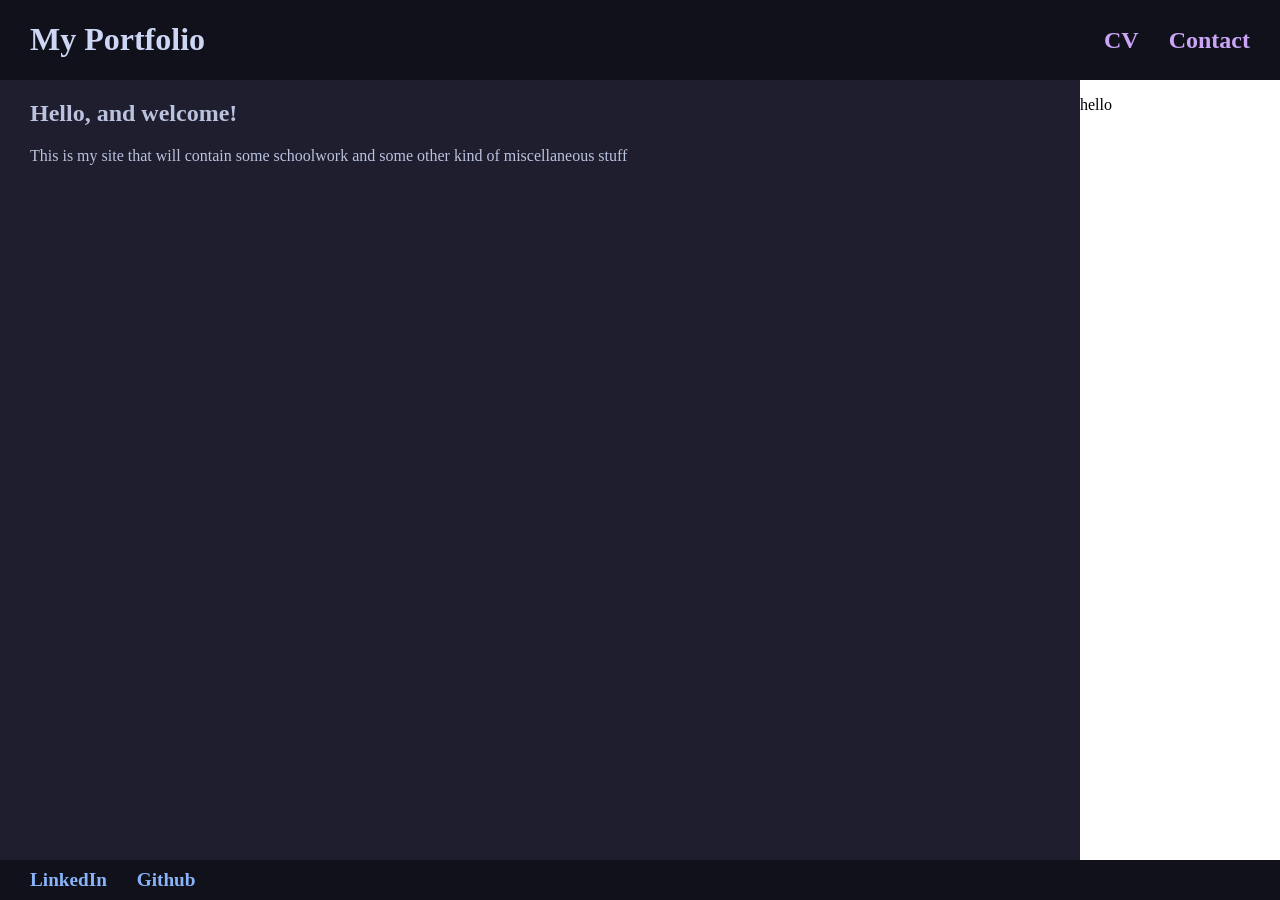
==== Portfolio/index.html @ 553c13f9 "portfolio started" ====
<!doctype html>
<html lang="en">
  <head>
    <meta charset="UTF-8" />
    <meta name="viewport" content="width=device-width, initial-scale=1.0" />
    <link rel="stylesheet" href="CSS/stylesheet.css" />
    <title>Home Page</title>
  </head>
  <body>
    <div class="wrapper">
      <header class="header">
        <h1>My Portfolio</h1>
      </header>
      <nav class="nav" id="navBar">
        <div>
          <a href="cv.html">CV</a>
          <a href="#contact">Contact</a>
          <a
            href="javascript:void(0);"
            style="font-size: 30px"
            class="icon"
            onclick="dropDown()"
          >
            &#9776;
          </a>
        </div>
      </nav>
      <main class="content">
        <article>
          <h1>Hello, and welcome!</h1>
          <p>
            This is my site that will contain some schoolwork and some other
            kind of miscellaneous stuff
          </p>
        </article>
      </main>
      <aside class="side">
        <p>hello</p>
      </aside>
      <footer class="footer">
        <div>
          <a href="#linkedin">LinkedIn</a>
          <a href="#github">Github</a>
        </div>
      </footer>
    </div>
  </body>
  <script src="JS/dropdown.js"></script>
</html>
---- Portfolio/CSS/stylesheet.css ----
/*This is the main StyleSheet*/
html,
body {
  margin: 0;
  padding: 0;
  height: 100%;
  width: 100%;
}

:root {
  /* Warm accents */
  --rosewater: #f5e0dc;
  --flamingo: #f2cdcd;
  --pink: #f5c2e7;
  --mauve: #cba6f7;

  /* Main Accents */
  --red: #f38ba8;
  --maroon: #eba0ac;
  --peach: #fab387;
  --yellow: #f9e2af;
  --green: #a6e3a1;
  --teal: #94e2d5;
  --sky: #89dceb;
  --sapphire: #74c7ec;
  --blue: #89b4fa;
  --lavender: #b4befe;

  /* Text & Foreground Tones */
  --text: #cdd6f4;
  --subtext0: #a6adc8;
  --subtext1: #bac2de;
  --overlay0: #6c7086;
  --overlay1: #7f849c;
  --overlay2: #9399b2;
  --surface0: #313244;
  --surface1: #45475a;
  --surface2: #585b70;

  /* Background Tones */
  --base: #1e1e2e;
  --mantle: #181825;
  --crust: #11111b;
}

.wrapper {
  min-height: 100%;
  display: grid;
  grid-template-columns: 9fr 200px;
  grid-auto-rows: 80px auto 40px;
  grid-template-areas:
    "header nav"
    "main side"
    "footer footer";
}

.header {
  grid-area: header;
  color: var(--text);
  background-color: var(--crust);
  padding-left: 30px;
}
.nav {
  grid-area: nav;
  background-color: var(--crust);
  display: grid;
}
.nav div {
  display: flex;
  align-self: center;
  justify-self: right;
  text-align: center;
  gap: 30px;
  padding-right: 30px;
}
.nav a {
  color: var(--mauve);
  font-weight: bold;
  font-size: 24px;
  text-decoration: none;
  transition-duration: 0.2s;
}
.nav a:hover {
  color: var(--lavender);
  transition-duration: 0.2s;
}
.content {
  grid-area: main;
  padding-left: 30px;
  color: var(--subtext1);
  background-color: var(--base);
}
c .side {
  grid-area: side;
  overflow: auto;
  width: 100%;
  text-align: center;
  color: var(--subtext0);
  background-color: var(--surface0);
  transition: all 1s;
}
.footer {
  grid-area: footer;
  align-content: center;
  background-color: var(--crust);
}
.footer div {
  display: flex;
  align-self: center;
  justify-self: right;
  text-align: center;
  gap: 30px;
  padding-left: 30px;
}
.footer a {
  color: var(--blue);
  text-decoration: none;
  font-size: larger;
  font-weight: bold;
}
.nav .icon {
  display: none;
}

@media (max-width: 800px) {
  .wrapper {
    grid-template-columns: 1fr;
    grid-auto-rows: auto 1fr auto auto;
    grid-template-areas:
      "header nav"
      "main main"
      "side side"
      "footer footer";
  }
  .nav {
    z-index: 1;
  }
  .nav div {
    display: grid;
    grid-template-columns: repeat(4, 1fr);
    padding-left: 15px;
    padding-right: 15px;
    justify-self: start;
  }
  .header {
    text-align: center;
    padding-left: 0;
  }
  .nav.responsive {
    grid-column: 1 / span 2;
    background-color: var(--mantle);
  }
  .nav.responsive a {
    display: grid;
    text-align: center;
  }
  .nav a {
    display: none;
  }
  .nav a.icon {
    display: block;
    position: fixed;
    top: 20px;
    right: 15px;
  }
  .nav.responsive a.icon {
    margin-left: auto;
  }
}
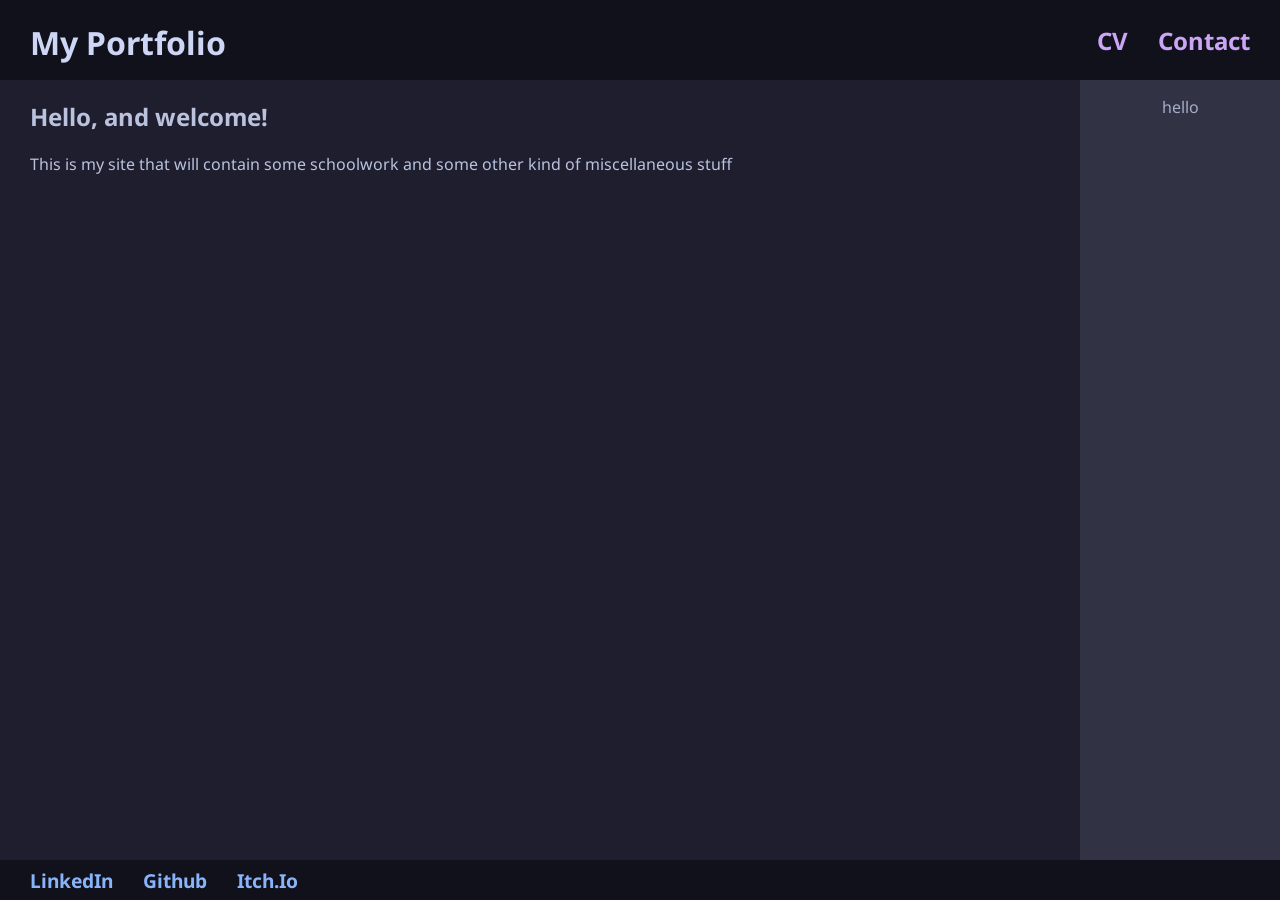
==== commit 35215364: "merged syles" ====
--- a/Portfolio/index.html
+++ b/Portfolio/index.html
@@ -5,6 +5,9 @@
     <meta name="viewport" content="width=device-width, initial-scale=1.0" />
     <link rel="stylesheet" href="CSS/stylesheet.css" />
     <title>Home Page</title>
+    <style>
+      @import url("https://fonts.googleapis.com/css2?family=Noto+Sans:ital,wght@0,100..900;1,100..900&display=swap");
+    </style>
   </head>
   <body>
     <div class="wrapper">
@@ -41,6 +44,7 @@
         <div>
           <a href="#linkedin">LinkedIn</a>
           <a href="#github">Github</a>
+          <a href="#ItchIo">Itch.Io</a>
         </div>
       </footer>
     </div>
--- a/Portfolio/CSS/stylesheet.css
+++ b/Portfolio/CSS/stylesheet.css
@@ -41,8 +41,11 @@
   --base: #1e1e2e;
   --mantle: #181825;
   --crust: #11111b;
+
+  font-family: "Noto Sans", sans-serif;
 }
 
+/* Native Layout */
 .wrapper {
   min-height: 100%;
   display: grid;
@@ -53,7 +56,15 @@
     "main side"
     "footer footer";
 }
-
+.subWrapper {
+  min-height: 100%;
+  display: grid;
+  grid-template-columns: 9fr 200px;
+  grid-auto-rows: 80px auto 40px;
+  grid-template-areas:
+    "header nav"
+    "main main";
+}
 .header {
   grid-area: header;
   color: var(--text);
@@ -77,12 +88,13 @@
   color: var(--mauve);
   font-weight: bold;
   font-size: 24px;
+  margin-top: 0;
   text-decoration: none;
-  transition-duration: 0.2s;
 }
 .nav a:hover {
   color: var(--lavender);
-  transition-duration: 0.2s;
+  margin-top: -5px;
+  transition: ease all 0.15s;
 }
 .content {
   grid-area: main;
@@ -90,7 +102,7 @@
   color: var(--subtext1);
   background-color: var(--base);
 }
-c .side {
+.side {
   grid-area: side;
   overflow: auto;
   width: 100%;
@@ -122,6 +134,7 @@
   display: none;
 }
 
+/* Mobile Layout */
 @media (max-width: 800px) {
   .wrapper {
     grid-template-columns: 1fr;
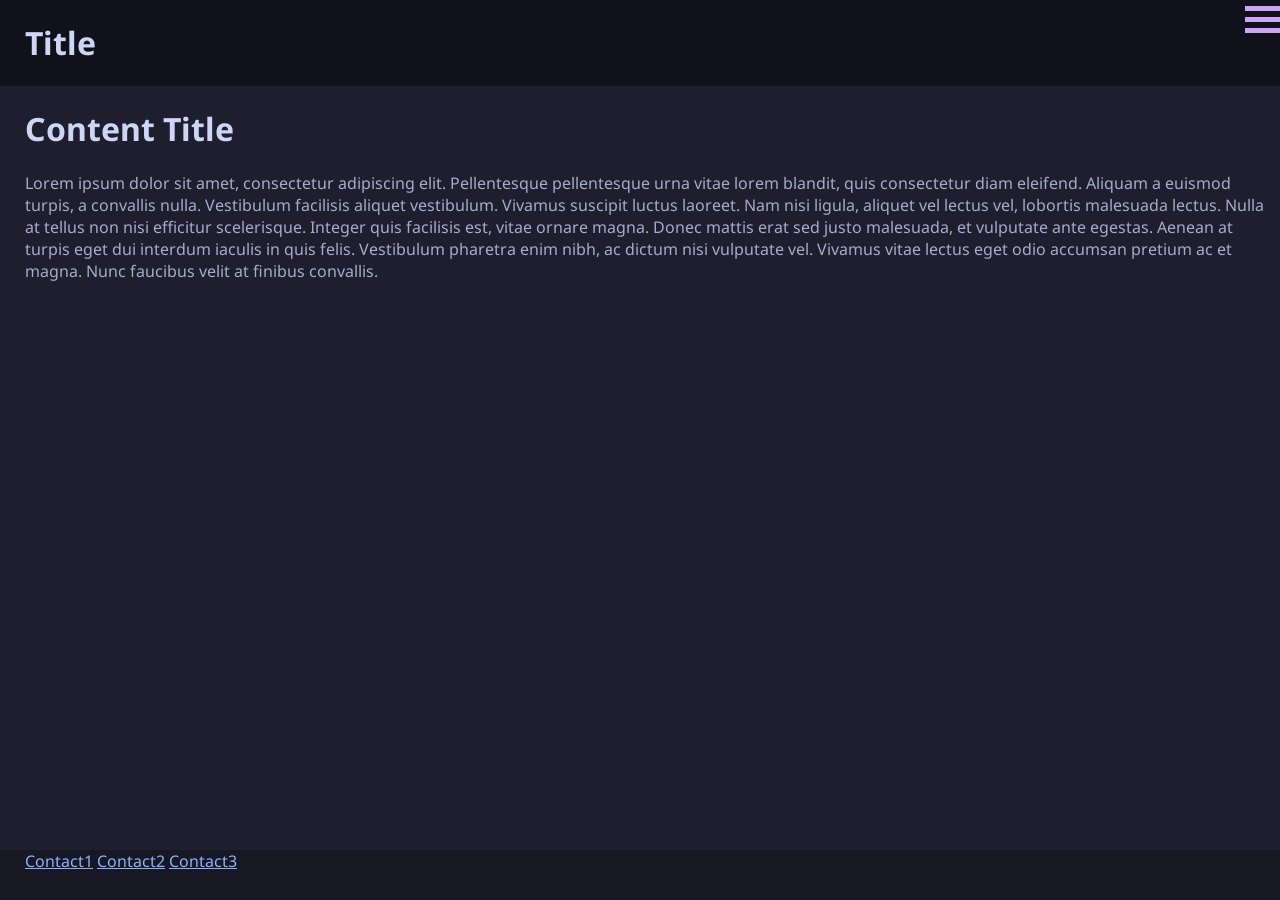
==== commit 58b5bacd: "Burger icon fix" ====
--- a/Portfolio/index.html
+++ b/Portfolio/index.html
@@ -10,44 +10,47 @@
     </style>
   </head>
   <body>
-    <div class="wrapper">
-      <header class="header">
-        <h1>My Portfolio</h1>
-      </header>
-      <nav class="nav" id="navBar">
-        <div>
-          <a href="cv.html">CV</a>
-          <a href="#contact">Contact</a>
-          <a
-            href="javascript:void(0);"
-            style="font-size: 30px"
-            class="icon"
-            onclick="dropDown()"
-          >
-            &#9776;
-          </a>
+    <header>
+      <div class="nav">
+        <h1>Title</h1>
+        <div id="links">
+          <a href="#">Link1</a>
+          <a href="#">Link2</a>
+          <a href="#">Link3</a>
         </div>
-      </nav>
-      <main class="content">
-        <article>
-          <h1>Hello, and welcome!</h1>
-          <p>
-            This is my site that will contain some schoolwork and some other
-            kind of miscellaneous stuff
-          </p>
-        </article>
-      </main>
-      <aside class="side">
-        <p>hello</p>
-      </aside>
-      <footer class="footer">
-        <div>
-          <a href="#linkedin">LinkedIn</a>
-          <a href="#github">Github</a>
-          <a href="#ItchIo">Itch.Io</a>
-        </div>
-      </footer>
-    </div>
+        <a href="javascript:void(0);" class="icon" onclick="nav()">
+          <div></div>
+          <div></div>
+          <div></div>
+        </a>
+      </div>
+    </header>
+
+    <main>
+      <div>
+        <h1>Content Title</h1>
+        <p>
+          Lorem ipsum dolor sit amet, consectetur adipiscing elit. Pellentesque
+          pellentesque urna vitae lorem blandit, quis consectetur diam eleifend.
+          Aliquam a euismod turpis, a convallis nulla. Vestibulum facilisis
+          aliquet vestibulum. Vivamus suscipit luctus laoreet. Nam nisi ligula,
+          aliquet vel lectus vel, lobortis malesuada lectus. Nulla at tellus non
+          nisi efficitur scelerisque. Integer quis facilisis est, vitae ornare
+          magna. Donec mattis erat sed justo malesuada, et vulputate ante
+          egestas. Aenean at turpis eget dui interdum iaculis in quis felis.
+          Vestibulum pharetra enim nibh, ac dictum nisi vulputate vel. Vivamus
+          vitae lectus eget odio accumsan pretium ac et magna. Nunc faucibus
+          velit at finibus convallis.
+        </p>
+      </div>
+    </main>
+    <footer>
+      <div>
+        <a href="#">Contact1</a>
+        <a href="#">Contact2</a>
+        <a href="#">Contact3</a>
+      </div>
+    </footer>
   </body>
-  <script src="JS/dropdown.js"></script>
+  <script src="JS/scripts.js"></script>
 </html>
--- a/Portfolio/CSS/stylesheet.css
+++ b/Portfolio/CSS/stylesheet.css
@@ -3,8 +3,6 @@
 body {
   margin: 0;
   padding: 0;
-  height: 100%;
-  width: 100%;
 }
 
 :root {
@@ -45,138 +43,79 @@
   font-family: "Noto Sans", sans-serif;
 }
 
-/* Native Layout */
-.wrapper {
-  min-height: 100%;
+body {
+  min-height: 100vh;
+  margin: 0;
   display: grid;
-  grid-template-columns: 9fr 200px;
-  grid-auto-rows: 80px auto 40px;
-  grid-template-areas:
-    "header nav"
-    "main side"
-    "footer footer";
+  grid-template-rows: auto 1fr auto;
+  font-family: "Noto Sans", sans-serif;
 }
-.subWrapper {
-  min-height: 100%;
-  display: grid;
-  grid-template-columns: 9fr 200px;
-  grid-auto-rows: 80px auto 40px;
-  grid-template-areas:
-    "header nav"
-    "main main";
+
+header {
+  min-height: 50px;
+  padding-left: 25px;
+  background: var(--crust);
 }
-.header {
-  grid-area: header;
-  color: var(--text);
-  background-color: var(--crust);
-  padding-left: 30px;
+main {
+  min-height: 50px;
+  padding-left: 25px;
+  background: var(--base);
 }
+footer {
+  min-height: 50px;
+  padding-left: 25px;
+  background: var(--mantle);
+}
+
 .nav {
-  grid-area: nav;
-  background-color: var(--crust);
-  display: grid;
+  flex-direction: row;
+  position: relative;
+  overflow: hidden;
 }
-.nav div {
-  display: flex;
-  align-self: center;
-  justify-self: right;
-  text-align: center;
-  gap: 30px;
-  padding-right: 30px;
+.nav #links {
+  display: none;
 }
 .nav a {
-  color: var(--mauve);
-  font-weight: bold;
-  font-size: 24px;
-  margin-top: 0;
+  display: block;
+  height: 100%;
+  color: white;
   text-decoration: none;
-}
-.nav a:hover {
-  color: var(--lavender);
-  margin-top: -5px;
-  transition: ease all 0.15s;
-}
-.content {
-  grid-area: main;
-  padding-left: 30px;
-  color: var(--subtext1);
-  background-color: var(--base);
-}
-.side {
-  grid-area: side;
-  overflow: auto;
-  width: 100%;
-  text-align: center;
-  color: var(--subtext0);
-  background-color: var(--surface0);
-  transition: all 1s;
-}
-.footer {
-  grid-area: footer;
-  align-content: center;
-  background-color: var(--crust);
-}
-.footer div {
-  display: flex;
-  align-self: center;
-  justify-self: right;
-  text-align: center;
-  gap: 30px;
-  padding-left: 30px;
-}
-.footer a {
-  color: var(--blue);
-  text-decoration: none;
-  font-size: larger;
-  font-weight: bold;
-}
-.nav .icon {
-  display: none;
+  font-size: 17px;
 }
 
-/* Mobile Layout */
+.nav a.icon {
+  position: absolute;
+  right: 0;
+  top: 0;
+}
+a.icon div {
+  width: 35px;
+  height: 5px;
+  background-color: var(--mauve);
+  margin: 6px 0;
+}
+
+.nav a:hover {
+  background-color: var(--surface0);
+  color: black;
+}
+
+/* --- Text --- */
+h1,
+h2,
+h3,
+h4,
+h5 {
+  color: var(--text);
+}
+
+a {
+  color: var(--blue);
+}
+
+p {
+  color: var(--subtext0);
+}
+
 @media (max-width: 800px) {
-  .wrapper {
-    grid-template-columns: 1fr;
-    grid-auto-rows: auto 1fr auto auto;
-    grid-template-areas:
-      "header nav"
-      "main main"
-      "side side"
-      "footer footer";
-  }
-  .nav {
-    z-index: 1;
-  }
-  .nav div {
-    display: grid;
-    grid-template-columns: repeat(4, 1fr);
-    padding-left: 15px;
-    padding-right: 15px;
-    justify-self: start;
-  }
-  .header {
-    text-align: center;
-    padding-left: 0;
-  }
-  .nav.responsive {
-    grid-column: 1 / span 2;
-    background-color: var(--mantle);
-  }
-  .nav.responsive a {
-    display: grid;
-    text-align: center;
-  }
-  .nav a {
-    display: none;
-  }
-  .nav a.icon {
-    display: block;
-    position: fixed;
-    top: 20px;
-    right: 15px;
-  }
-  .nav.responsive a.icon {
-    margin-left: auto;
-  }
 }
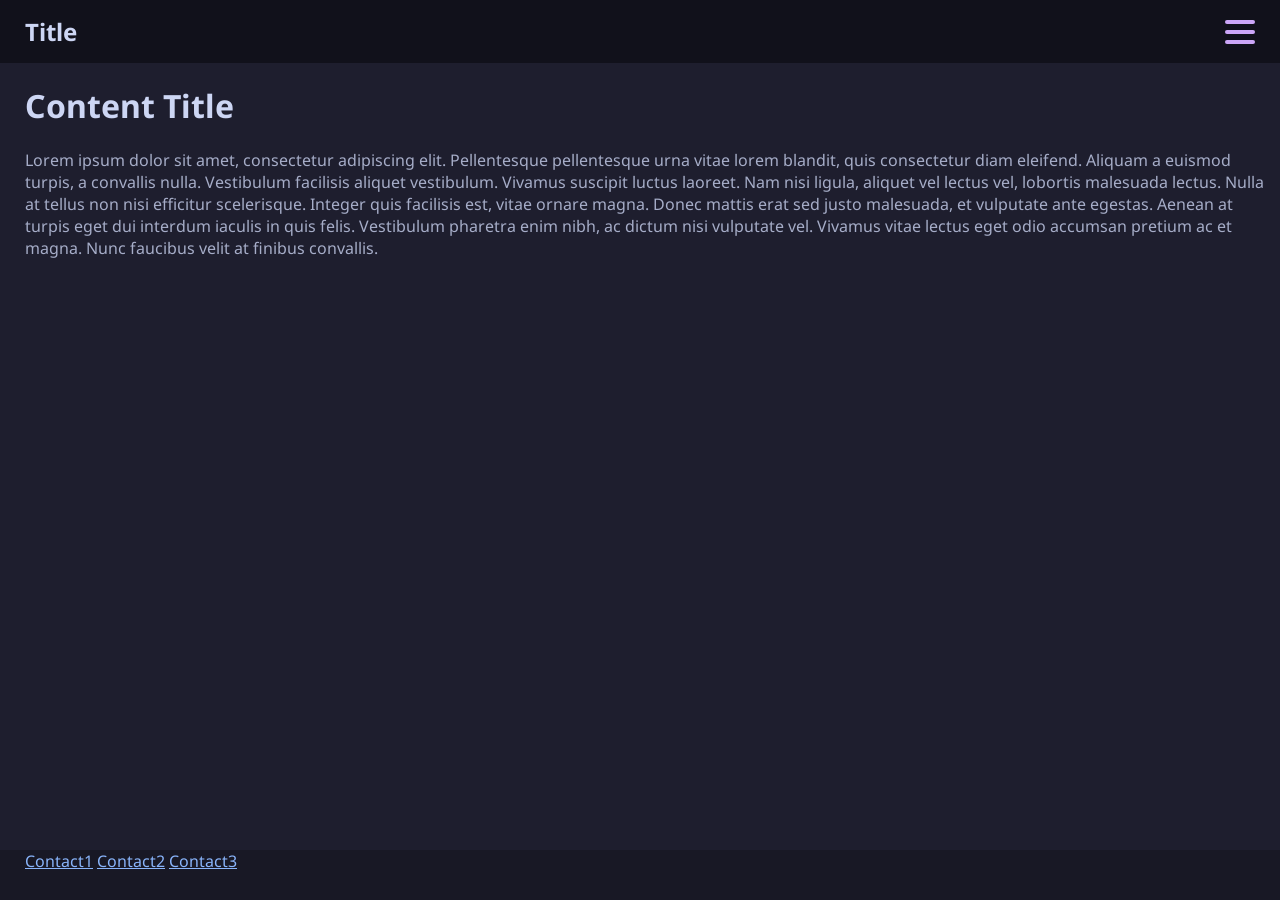
==== commit 7dbc4be5: "fixed burger" ====
--- a/Portfolio/index.html
+++ b/Portfolio/index.html
@@ -11,18 +11,18 @@
   </head>
   <body>
     <header>
-      <div class="nav">
+      <div class="header-top">
         <h1>Title</h1>
-        <div id="links">
-          <a href="#">Link1</a>
-          <a href="#">Link2</a>
-          <a href="#">Link3</a>
-        </div>
-        <a href="javascript:void(0);" class="icon" onclick="nav()">
+        <div id="navIcon" onclick="nav()">
           <div></div>
           <div></div>
           <div></div>
-        </a>
+        </div>
+      </div>
+      <div id="links" class="nav-links">
+        <a href="#">Link1</a>
+        <a href="#">Link2</a>
+        <a href="#">Link3</a>
       </div>
     </header>
 
--- a/Portfolio/CSS/stylesheet.css
+++ b/Portfolio/CSS/stylesheet.css
@@ -52,10 +52,10 @@
 }
 
 header {
-  min-height: 50px;
-  padding-left: 25px;
   background: var(--crust);
+  padding: 15px 25px;
 }
+
 main {
   min-height: 50px;
   padding-left: 25px;
@@ -67,37 +67,58 @@
   background: var(--mantle);
 }
 
-.nav {
+/* Top row containing the Title and the Hamburger Icon */
+.header-top {
+  display: flex;
+  align-items: center;
+  justify-content: space-between;
+}
+
+header h1 {
+  margin: 0;
+  font-size: 24px;
+}
+
+/* Hamburger Icon styling */
+#navIcon {
+  display: grid;
+  cursor: pointer;
+}
+
+#navIcon div {
+  width: 30px;
+  height: 4px;
+  background-color: var(--mauve);
+  margin: 3px 0;
+  border-radius: 2px;
+}
+
+.nav-links {
+  display: none;
   flex-direction: row;
-  position: relative;
-  overflow: hidden;
+  gap: 20px;
+  margin-top: 15px;
+  padding-top: 10px;
+  border-top: 1px solid var(--surface0);
 }
-.nav #links {
-  display: none;
-}
-.nav a {
-  display: block;
-  height: 100%;
-  color: white;
+
+.nav-links a {
+  color: var(--text);
   text-decoration: none;
   font-size: 17px;
+  padding: 5px 10px;
+  border-radius: 4px;
 }
 
-.nav a.icon {
-  position: absolute;
-  right: 0;
-  top: 0;
-}
-a.icon div {
-  width: 35px;
-  height: 5px;
-  background-color: var(--mauve);
-  margin: 6px 0;
+.nav-links a:hover {
+  background-color: var(--surface0);
+  color: var(--mauve);
 }
 
-.nav a:hover {
-  background-color: var(--surface0);
-  color: black;
+@media (max-width: 800px) {
+  .nav-links.responsive {
+    display: flex;
+  }
 }
 
 /* --- Text --- */
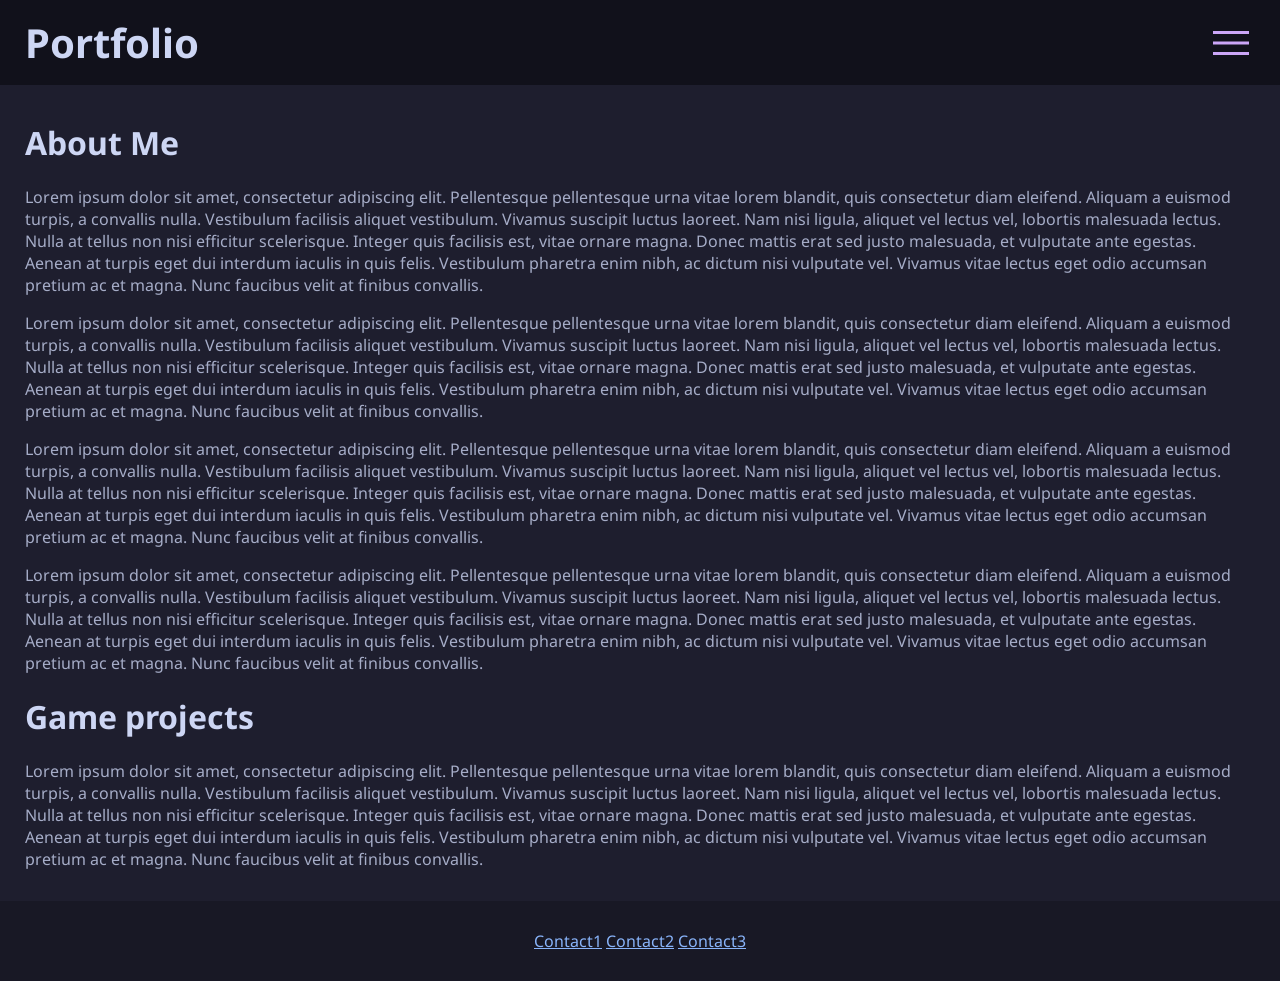
==== commit 68836cc3: "added contacts and more" ====
--- a/Portfolio/index.html
+++ b/Portfolio/index.html
@@ -4,6 +4,10 @@
     <meta charset="UTF-8" />
     <meta name="viewport" content="width=device-width, initial-scale=1.0" />
     <link rel="stylesheet" href="CSS/stylesheet.css" />
+    <link
+      rel="stylesheet"
+      href="https://fonts.googleapis.com/css2?family=Material+Symbols+Outlined"
+    />
     <title>Home Page</title>
     <style>
       @import url("https://fonts.googleapis.com/css2?family=Noto+Sans:ital,wght@0,100..900;1,100..900&display=swap");
@@ -12,23 +16,78 @@
   <body>
     <header>
       <div class="header-top">
-        <h1>Title</h1>
+        <h1>Portfolio</h1>
         <div id="navIcon" onclick="nav()">
-          <div></div>
-          <div></div>
-          <div></div>
+          <span class="material-symbols-outlined" style="font-size: 48px">
+            menu
+          </span>
         </div>
       </div>
       <div id="links" class="nav-links">
-        <a href="#">Link1</a>
+        <a href="cv.html">CV</a>
         <a href="#">Link2</a>
-        <a href="#">Link3</a>
+        <a href="form.html">Form</a>
       </div>
     </header>
 
     <main>
       <div>
-        <h1>Content Title</h1>
+        <h1>About Me</h1>
+        <p>
+          Lorem ipsum dolor sit amet, consectetur adipiscing elit. Pellentesque
+          pellentesque urna vitae lorem blandit, quis consectetur diam eleifend.
+          Aliquam a euismod turpis, a convallis nulla. Vestibulum facilisis
+          aliquet vestibulum. Vivamus suscipit luctus laoreet. Nam nisi ligula,
+          aliquet vel lectus vel, lobortis malesuada lectus. Nulla at tellus non
+          nisi efficitur scelerisque. Integer quis facilisis est, vitae ornare
+          magna. Donec mattis erat sed justo malesuada, et vulputate ante
+          egestas. Aenean at turpis eget dui interdum iaculis in quis felis.
+          Vestibulum pharetra enim nibh, ac dictum nisi vulputate vel. Vivamus
+          vitae lectus eget odio accumsan pretium ac et magna. Nunc faucibus
+          velit at finibus convallis.
+        </p>
+        <p>
+          Lorem ipsum dolor sit amet, consectetur adipiscing elit. Pellentesque
+          pellentesque urna vitae lorem blandit, quis consectetur diam eleifend.
+          Aliquam a euismod turpis, a convallis nulla. Vestibulum facilisis
+          aliquet vestibulum. Vivamus suscipit luctus laoreet. Nam nisi ligula,
+          aliquet vel lectus vel, lobortis malesuada lectus. Nulla at tellus non
+          nisi efficitur scelerisque. Integer quis facilisis est, vitae ornare
+          magna. Donec mattis erat sed justo malesuada, et vulputate ante
+          egestas. Aenean at turpis eget dui interdum iaculis in quis felis.
+          Vestibulum pharetra enim nibh, ac dictum nisi vulputate vel. Vivamus
+          vitae lectus eget odio accumsan pretium ac et magna. Nunc faucibus
+          velit at finibus convallis.
+        </p>
+        <p>
+          Lorem ipsum dolor sit amet, consectetur adipiscing elit. Pellentesque
+          pellentesque urna vitae lorem blandit, quis consectetur diam eleifend.
+          Aliquam a euismod turpis, a convallis nulla. Vestibulum facilisis
+          aliquet vestibulum. Vivamus suscipit luctus laoreet. Nam nisi ligula,
+          aliquet vel lectus vel, lobortis malesuada lectus. Nulla at tellus non
+          nisi efficitur scelerisque. Integer quis facilisis est, vitae ornare
+          magna. Donec mattis erat sed justo malesuada, et vulputate ante
+          egestas. Aenean at turpis eget dui interdum iaculis in quis felis.
+          Vestibulum pharetra enim nibh, ac dictum nisi vulputate vel. Vivamus
+          vitae lectus eget odio accumsan pretium ac et magna. Nunc faucibus
+          velit at finibus convallis.
+        </p>
+        <p>
+          Lorem ipsum dolor sit amet, consectetur adipiscing elit. Pellentesque
+          pellentesque urna vitae lorem blandit, quis consectetur diam eleifend.
+          Aliquam a euismod turpis, a convallis nulla. Vestibulum facilisis
+          aliquet vestibulum. Vivamus suscipit luctus laoreet. Nam nisi ligula,
+          aliquet vel lectus vel, lobortis malesuada lectus. Nulla at tellus non
+          nisi efficitur scelerisque. Integer quis facilisis est, vitae ornare
+          magna. Donec mattis erat sed justo malesuada, et vulputate ante
+          egestas. Aenean at turpis eget dui interdum iaculis in quis felis.
+          Vestibulum pharetra enim nibh, ac dictum nisi vulputate vel. Vivamus
+          vitae lectus eget odio accumsan pretium ac et magna. Nunc faucibus
+          velit at finibus convallis.
+        </p>
+      </div>
+      <div>
+        <h1>Game projects</h1>
         <p>
           Lorem ipsum dolor sit amet, consectetur adipiscing elit. Pellentesque
           pellentesque urna vitae lorem blandit, quis consectetur diam eleifend.
--- a/Portfolio/CSS/stylesheet.css
+++ b/Portfolio/CSS/stylesheet.css
@@ -3,6 +3,7 @@
 body {
   margin: 0;
   padding: 0;
+  overscroll-behavior-y: none;
 }
 
 :root {
@@ -58,12 +59,15 @@
 
 main {
   min-height: 50px;
-  padding-left: 25px;
+  padding: 15px 25px;
   background: var(--base);
 }
 footer {
+  display: flex;
   min-height: 50px;
-  padding-left: 25px;
+  padding: 15px 25px;
+  justify-content: center;
+  align-items: center;
   background: var(--mantle);
 }
 
@@ -76,23 +80,23 @@
 
 header h1 {
   margin: 0;
-  font-size: 24px;
+  font-size: 40px;
 }
 
 /* Hamburger Icon styling */
 #navIcon {
   display: grid;
   cursor: pointer;
+  text-decoration: none;
+  border-radius: 4px;
+  color: var(--mauve);
 }
 
-#navIcon div {
-  width: 30px;
-  height: 4px;
-  background-color: var(--mauve);
-  margin: 3px 0;
-  border-radius: 2px;
+#navIcon:hover {
+  background-color: var(--surface0);
+  transition: ease-in-out 0.25s;
+  color: var(--mauve);
 }
-
 .nav-links {
   display: none;
   flex-direction: row;
@@ -108,6 +112,7 @@
   font-size: 17px;
   padding: 5px 10px;
   border-radius: 4px;
+  transition: ease-in-out 0.25s;
 }
 
 .nav-links a:hover {
@@ -140,3 +145,41 @@
 
 @media (max-width: 800px) {
 }
+
+/* --- Contact form TEMPORARY DELETE AFTER I DONT NEED THIS SHIT */
+input[type="text"],
+select,
+textarea {
+  width: 100%;
+  padding: 12px;
+  border: 1px solid var(--surface1);
+  background-color: var(--surface2);
+  color: var(--subtext0);
+  border-radius: 4px;
+  box-sizing: border-box;
+  margin-bottom: 16px;
+  resize: vertical;
+}
+
+input[type="submit"] {
+  background-color: var(--maroon);
+  color: white;
+  padding: 12px 20px;
+  border: none;
+  border-radius: 4px;
+  cursor: pointer;
+}
+
+input[type="submit"]:hover {
+  background-color: var(--red);
+}
+
+.container {
+  border-radius: 5px;
+  background-color: var(--surface0);
+  padding: 20px;
+}
+.container label {
+  color: var(--text);
+  font-size: 16px;
+}
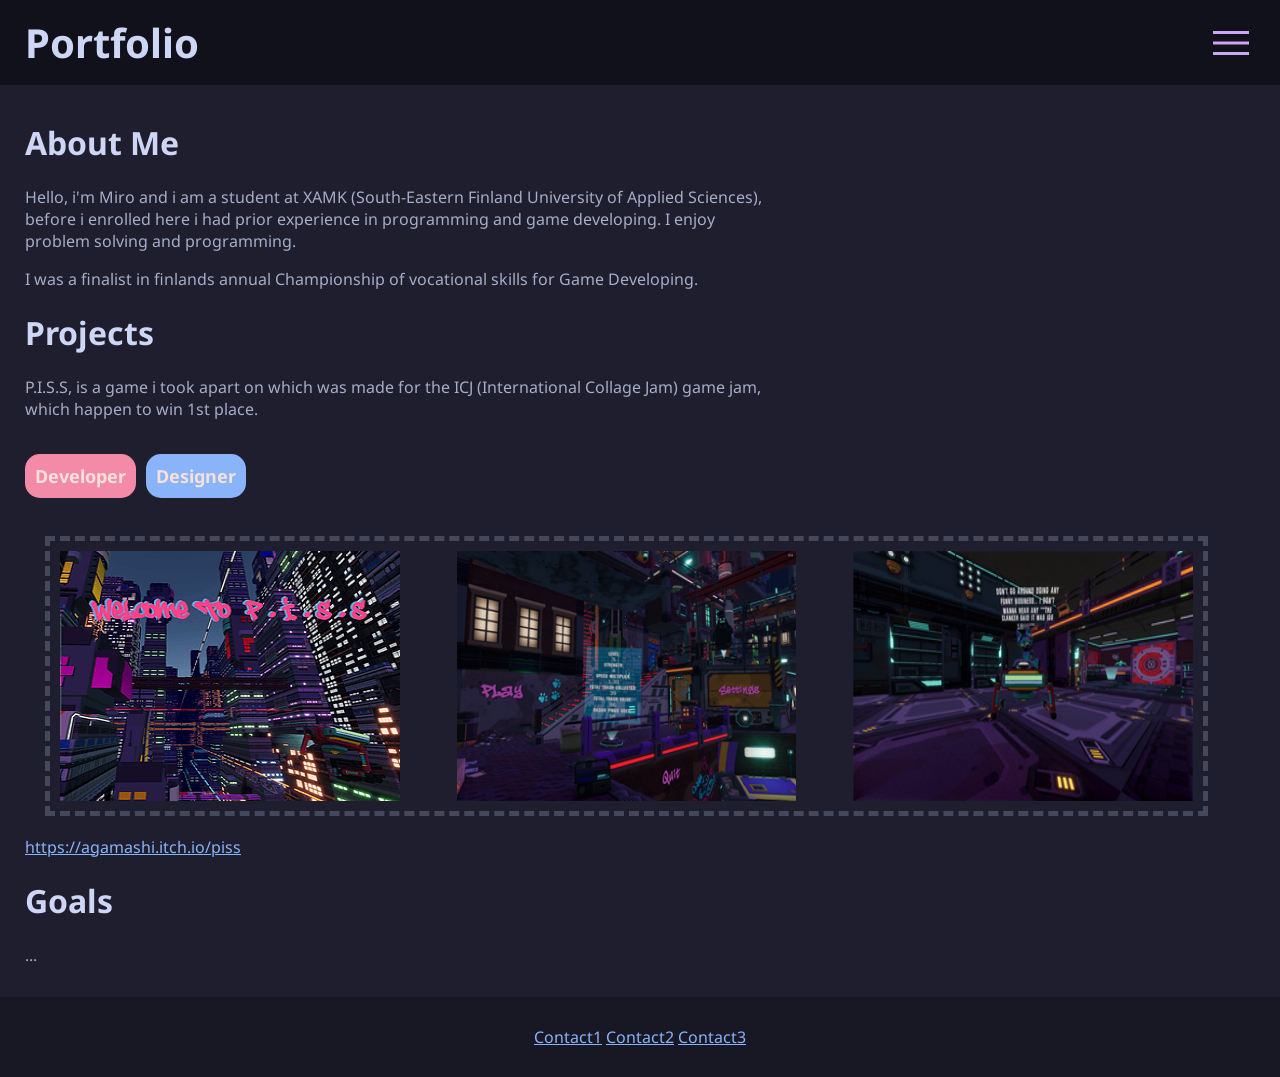
==== commit dadf81ea: "added badges, and info about me" ====
--- a/Portfolio/index.html
+++ b/Portfolio/index.html
@@ -25,82 +25,48 @@
       </div>
       <div id="links" class="nav-links">
         <a href="cv.html">CV</a>
-        <a href="#">Link2</a>
-        <a href="form.html">Form</a>
+        <a href="#">#</a>
+        <a href="contact.html">Contact form</a>
       </div>
     </header>
-
     <main>
       <div>
         <h1>About Me</h1>
         <p>
-          Lorem ipsum dolor sit amet, consectetur adipiscing elit. Pellentesque
-          pellentesque urna vitae lorem blandit, quis consectetur diam eleifend.
-          Aliquam a euismod turpis, a convallis nulla. Vestibulum facilisis
-          aliquet vestibulum. Vivamus suscipit luctus laoreet. Nam nisi ligula,
-          aliquet vel lectus vel, lobortis malesuada lectus. Nulla at tellus non
-          nisi efficitur scelerisque. Integer quis facilisis est, vitae ornare
-          magna. Donec mattis erat sed justo malesuada, et vulputate ante
-          egestas. Aenean at turpis eget dui interdum iaculis in quis felis.
-          Vestibulum pharetra enim nibh, ac dictum nisi vulputate vel. Vivamus
-          vitae lectus eget odio accumsan pretium ac et magna. Nunc faucibus
-          velit at finibus convallis.
+          Hello, i'm Miro and i am a student at XAMK (South-Eastern Finland
+          University of Applied Sciences), before i enrolled here i had prior
+          experience in programming and game developing. I enjoy problem solving
+          and programming.
         </p>
         <p>
-          Lorem ipsum dolor sit amet, consectetur adipiscing elit. Pellentesque
-          pellentesque urna vitae lorem blandit, quis consectetur diam eleifend.
-          Aliquam a euismod turpis, a convallis nulla. Vestibulum facilisis
-          aliquet vestibulum. Vivamus suscipit luctus laoreet. Nam nisi ligula,
-          aliquet vel lectus vel, lobortis malesuada lectus. Nulla at tellus non
-          nisi efficitur scelerisque. Integer quis facilisis est, vitae ornare
-          magna. Donec mattis erat sed justo malesuada, et vulputate ante
-          egestas. Aenean at turpis eget dui interdum iaculis in quis felis.
-          Vestibulum pharetra enim nibh, ac dictum nisi vulputate vel. Vivamus
-          vitae lectus eget odio accumsan pretium ac et magna. Nunc faucibus
-          velit at finibus convallis.
-        </p>
-        <p>
-          Lorem ipsum dolor sit amet, consectetur adipiscing elit. Pellentesque
-          pellentesque urna vitae lorem blandit, quis consectetur diam eleifend.
-          Aliquam a euismod turpis, a convallis nulla. Vestibulum facilisis
-          aliquet vestibulum. Vivamus suscipit luctus laoreet. Nam nisi ligula,
-          aliquet vel lectus vel, lobortis malesuada lectus. Nulla at tellus non
-          nisi efficitur scelerisque. Integer quis facilisis est, vitae ornare
-          magna. Donec mattis erat sed justo malesuada, et vulputate ante
-          egestas. Aenean at turpis eget dui interdum iaculis in quis felis.
-          Vestibulum pharetra enim nibh, ac dictum nisi vulputate vel. Vivamus
-          vitae lectus eget odio accumsan pretium ac et magna. Nunc faucibus
-          velit at finibus convallis.
-        </p>
-        <p>
-          Lorem ipsum dolor sit amet, consectetur adipiscing elit. Pellentesque
-          pellentesque urna vitae lorem blandit, quis consectetur diam eleifend.
-          Aliquam a euismod turpis, a convallis nulla. Vestibulum facilisis
-          aliquet vestibulum. Vivamus suscipit luctus laoreet. Nam nisi ligula,
-          aliquet vel lectus vel, lobortis malesuada lectus. Nulla at tellus non
-          nisi efficitur scelerisque. Integer quis facilisis est, vitae ornare
-          magna. Donec mattis erat sed justo malesuada, et vulputate ante
-          egestas. Aenean at turpis eget dui interdum iaculis in quis felis.
-          Vestibulum pharetra enim nibh, ac dictum nisi vulputate vel. Vivamus
-          vitae lectus eget odio accumsan pretium ac et magna. Nunc faucibus
-          velit at finibus convallis.
+          I was a finalist in finlands annual Championship of vocational skills
+          for Game Developing.
         </p>
       </div>
       <div>
-        <h1>Game projects</h1>
-        <p>
-          Lorem ipsum dolor sit amet, consectetur adipiscing elit. Pellentesque
-          pellentesque urna vitae lorem blandit, quis consectetur diam eleifend.
-          Aliquam a euismod turpis, a convallis nulla. Vestibulum facilisis
-          aliquet vestibulum. Vivamus suscipit luctus laoreet. Nam nisi ligula,
-          aliquet vel lectus vel, lobortis malesuada lectus. Nulla at tellus non
-          nisi efficitur scelerisque. Integer quis facilisis est, vitae ornare
-          magna. Donec mattis erat sed justo malesuada, et vulputate ante
-          egestas. Aenean at turpis eget dui interdum iaculis in quis felis.
-          Vestibulum pharetra enim nibh, ac dictum nisi vulputate vel. Vivamus
-          vitae lectus eget odio accumsan pretium ac et magna. Nunc faucibus
-          velit at finibus convallis.
-        </p>
+        <h1>Projects</h1>
+        <div>
+          <p>
+            P.I.S.S, is a game i took apart on which was made for the ICJ
+            (International Collage Jam) game jam, which happen to win 1st place.
+          </p>
+          <div id="Roles">
+            <h3 class="badge red">Developer</h3>
+            <h3 class="badge blue">Designer</h3>
+          </div>
+          <div id="Preview">
+            <img src="Images/piss_0.png" />
+            <img src="Images/piss_1.png" />
+            <img src="Images/piss_2.png" />
+          </div>
+          <a href="https://agamashi.itch.io/piss"
+            >https://agamashi.itch.io/piss</a
+          >
+        </div>
+      </div>
+      <div>
+        <h1>Goals</h1>
+        <p>...</p>
       </div>
     </main>
     <footer>
--- a/Portfolio/CSS/stylesheet.css
+++ b/Portfolio/CSS/stylesheet.css
@@ -109,7 +109,7 @@
 .nav-links a {
   color: var(--text);
   text-decoration: none;
-  font-size: 17px;
+  font-size: 20px;
   padding: 5px 10px;
   border-radius: 4px;
   transition: ease-in-out 0.25s;
@@ -124,6 +124,47 @@
   .nav-links.responsive {
     display: flex;
   }
+}
+
+/* -- Project Roles */
+#Roles {
+  display: flex;
+  width: fit-content;
+  justify-content: space-between;
+  gap: 10px;
+}
+.badge {
+  width: fit-content;
+  padding: 10px;
+  border-radius: 15px;
+  color: var(--rosewater);
+  font-weight: bold;
+  font-size: large;
+}
+.badge.red {
+  background: var(--red);
+  border: var(--red);
+}
+.badge.blue {
+  background: var(--blue);
+  border: var(--blue);
+}
+
+/* --- Picture Style --- */
+#Preview {
+  display: flex;
+  border: var(--surface1);
+  border-radius: 0px;
+  border-style: dashed;
+  border-width: 5px;
+  padding: 10px;
+  width: fit-content;
+  justify-content: space-between;
+  margin: 20px;
+}
+#Preview img {
+  width: 30%;
+  height: 250px;
 }
 
 /* --- Text --- */
@@ -141,6 +182,7 @@
 
 p {
   color: var(--subtext0);
+  margin-right: 40%;
 }
 
 @media (max-width: 800px) {
